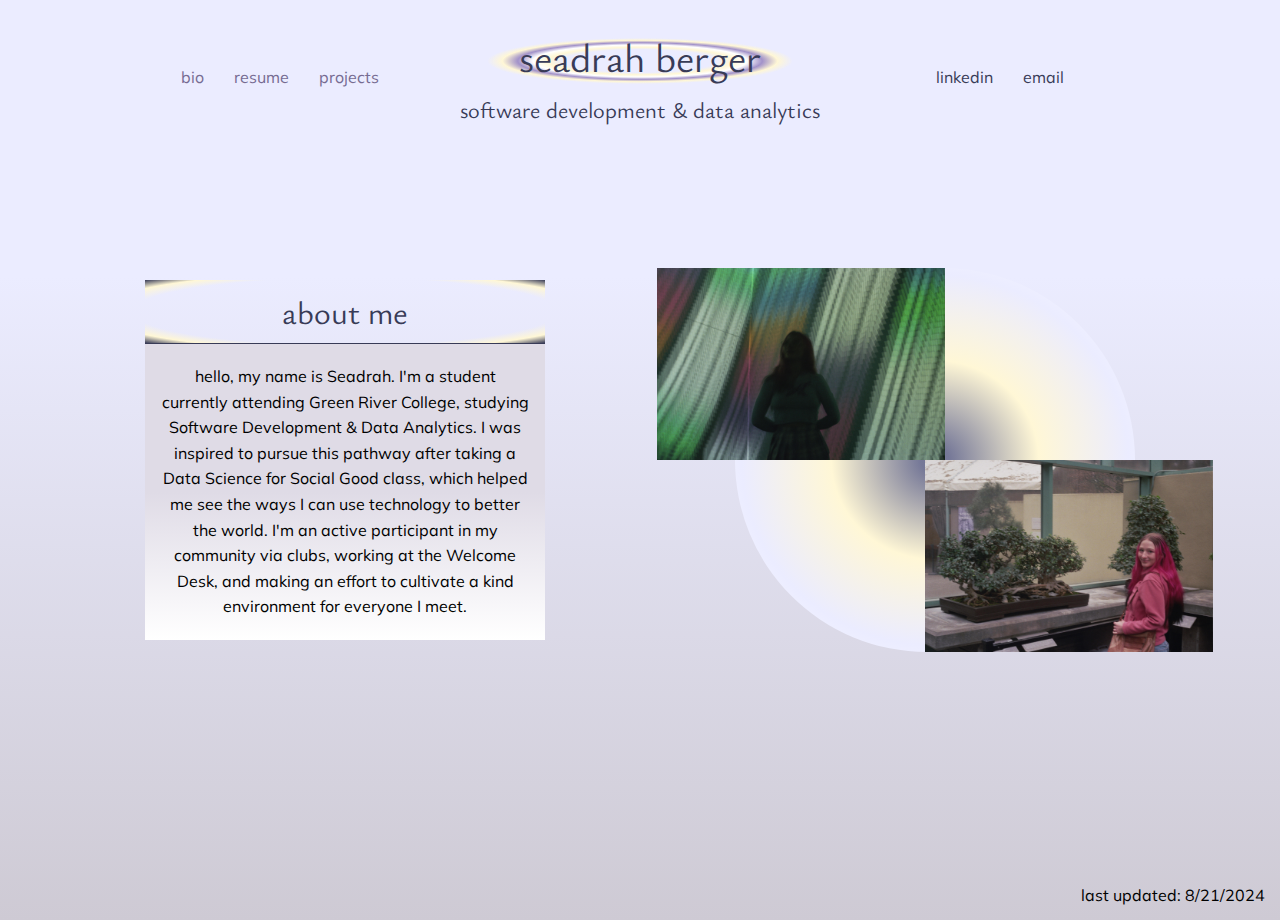
==== index.html @ 84c79774 "Add files via upload" ====
<!-- FINAL PROJECT: BIO PAGE -->

<!-- 
author: Seadrah Berger
date: 8/20/2024
file name: index.html
-->

<!DOCTYPE html>
<html lang="en">
  <head>
    <meta charset="UTF-8" />
    <meta name="viewport" content="width=device-width, initial-scale=1.0" />

    <title>Bio</title>

    <!-- STYLESHEETS -->
    <link rel="stylesheet" href="styles/reset.css" />
    <link rel="stylesheet" href="styles/layout.css" />
    <link rel="stylesheet" href="styles/individual/index.css" />

    <!-- FONTS -->

    <!-- YSABEAU -->
    <link rel="preconnect" href="https://fonts.googleapis.com" />
    <link rel="preconnect" href="https://fonts.gstatic.com" crossorigin />
    <link
      href="https://fonts.googleapis.com/css2?family=Ysabeau+Office:ital,wght@0,1..1000;1,1..1000&display=swap"
      rel="stylesheet"
    />

    <!-- MULISH (sans-serif) -->
    <link rel="preconnect" href="https://fonts.googleapis.com" />
    <link rel="preconnect" href="https://fonts.gstatic.com" crossorigin />
    <link
      href="https://fonts.googleapis.com/css2?family=Mulish:ital,wght@0,200..1000;1,200..1000&display=swap"
      rel="stylesheet"
    />
  </head>

  <body>
    <header>
      <nav>
        <ul>
          <li><a href="index.html">bio</a></li>
          <li><a href="resume.html">resume</a></li>
          <li><a href="projects.html">projects</a></li>
        </ul>
      </nav>

      <div class="title">
        <h1>seadrah berger</h1>
        <h2>software development & data analytics</h2>
      </div>

      <aside>
        <ul>
          <li>
            <a href="https://www.linkedin.com/in/seadrah-berger-ba44b62b3/"
              >linkedin</a
            >
          </li>
          <li><a href="mailto: seadrahberger28@gmail.com">email</a></li>
        </ul>
      </aside>
    </header>

    <main>
      <article>
        <h2>about me</h2>
        <p>
          hello, my name is Seadrah. I'm a student currently attending Green
          River College, studying Software Development & Data Analytics. I was
          inspired to pursue this pathway after taking a Data Science for Social
          Good class, which helped me see the ways I can use technology to
          better the world. I'm an active participant in my community via clubs,
          working at the Welcome Desk, and making an effort to cultivate a kind
          environment for everyone I meet.
        </p>
      </article>
      <aside>
        <img
          src="img/colorful_self_pic.jpg"
          alt="Seadrah standing in front of colorful lights"
        />
        <img
          src="img/with_trees_self_pic.jpg"
          alt="Seadrah standing in front of bonsai trees."
        />
      </aside>
    </main>

    <footer>last updated: 8/21/2024</footer>
  </body>
</html>
---- styles/layout.css ----
/* GENERAL LAYOUT */

/* 
author: Seadrah Berger
date: 8/20/2024
file name: layout.css
 */

body {
  height: 100%;
  margin: 0;
  padding: 0;
  display: grid;
  grid-template-rows: 1fr 3fr 1fr;
  grid-template-areas:
    "head head"
    "main main"
    "footer footer";
}

header {
  grid-area: head;
  display: grid;
  grid-template-columns: 1fr 1fr 1fr;
  grid-template-areas: "nav title contact";
  text-align: center;
  padding: 30px;
  margin-bottom: 30px;
  align-self: center;
  justify-self: center;
}

nav {
  grid-area: nav;
  align-self: center;
  justify-self: center;
}

nav ul {
  display: flex;
  flex-direction: row;
  gap: 30px;
}

.title {
  grid-area: title;
  align-self: center;
  width: auto;
  max-width: 35em;
}

.title h1 {
  font-size: 2.5em;
  margin-bottom: 10px;
  background-image: radial-gradient(
    #ebecff 30%,
    #fff7d6,
    rgb(255, 255, 255),
    #a292c9,
    #fff7d6,
    #383b5700 60%
  );
  background-position: 0 4px;
}

.title h2 {
  font-size: 1.4em;
}

header aside {
  grid-area: contact;
  justify-self: center;
  align-self: center;
  text-align: left;
}

header aside ul {
  display: flex;
  flex-direction: row;
  gap: 30px;
}

a {
  text-decoration: none;
  color: inherit;
}

nav a {
  color: #766b92;
}

a:hover {
  font-style: italic;
  color: #a292c9;
}

main {
  grid-area: main;
  align-self: center;
}

main article {
  display: none;
}

main aside {
  display: none;
}

main section {
  display: none;
}

aside {
  grid-area: aside;
}

footer {
  grid-area: footer;
  text-align: right;
  align-self: end;
  height: auto;
  padding: 15px;
}

body {
  font-family: Mulish, sans-serif;
  background-image: linear-gradient(to bottom, #ebecff 30%, #cecad4);
}

header {
  background-color: #ebecff;
  color: #383b57;
}

h1,
h2,
h3 {
  font-family: "Ysabeau Office", serif;
  color: #383b57;
}
---- styles/individual/index.css ----
/* INDEX PAGE */

/* 
author: Seadrah Berger
date: 8/22/2024
file name: index.css
 */

main {
  display: flex;
  flex-direction: row;
  justify-content: space-around;
  align-items: center;
}

main article {
  margin-left: 50px;
}
main article,
main aside {
  display: block;
  max-width: 400px;
}

main article p {
  background-image: linear-gradient(to top, #ffffff, #dfdbe6 50%);
  padding: 20px 15px;
  line-height: 1.6em;
  border-top: #383b57 1px solid;
  text-align: center;
}

main article h2 {
  font-size: 2em;
  color: #383b57;
  text-align: center;
  background-image: radial-gradient(#dfdbe600 75%, #fff7d6, #383b57);
  padding: 10px;
}

main aside {
  display: grid;
  grid-template-columns: 1fr 1fr;
  grid-template-rows: 1fr 1fr;
  background-image: radial-gradient(
    #4a4e74b7 5%,
    #fff7d6,
    #ebecff,
    rgb(255, 255, 255)
  );
  border-radius: 900px;
  align-items: center;
  justify-content: center;
  margin-right: 50px;
}

main aside img {
  max-width: 18em;
  height: auto;
}

main aside img:first-child {
  grid-row: 1 / 2;
  grid-column: 1 / 2;
  transform: translateX(10px);
}

main aside img:last-child {
  transform: translateX(-10px);
  grid-row: 2 / 3;
  grid-column: 2 / 3;
}

/* MEDIA QUERIES */

@media screen and (max-width: 1095px) {
  body {
    padding: 0;
  }

  .title h2 {
    font-size: 1.3em;
  }

  main {
    margin: 0;
    padding: 0;
    column-gap: 0;
    align-items: start;
    height: 350px;
  }

  main aside {
    align-self: end;
    margin-right: 0;
  }

  main aside img {
    max-width: 240px;
  }

  main article {
    max-width: 350px;
    max-height: 400px;
    font-size: 0.9em;
    margin-left: 0;
  }
}

@media screen and (max-width: 960px) {
  body {
    grid-template-rows: 1fr 3fr 0.5fr;
  }

  main {
    flex-direction: column-reverse;
    padding-top: 0;
    height: auto;
    justify-content: space-between;
    gap: 80px;
  }

  main aside {
    align-self: center;
  }

  main article {
    align-self: center;
  }
}

@media screen and (max-width: 820px) {
  header {
    grid-area: head;
    display: grid;
    grid-template-columns: 1fr 1fr;
    grid-template-rows: 1fr 1fr;
    grid-template-areas:
      "title title"
      "nav contact";
    margin-bottom: 15px;

    column-gap: 25px;
  }
}

@media screen and (max-width: 660px) {
  body {
    grid-template-rows: 0.5fr 2fr 0.5fr;
  }

  main aside img {
    max-width: 170px;
  }

  main article {
    max-width: 300px;
  }

  header nav ul {
    padding: 0px;
    font-size: 0.9em;
    justify-content: flex-start;
    gap: 10px;
  }

  header aside ul {
    font-size: 0.9em;
    gap: 12px;
  }
}
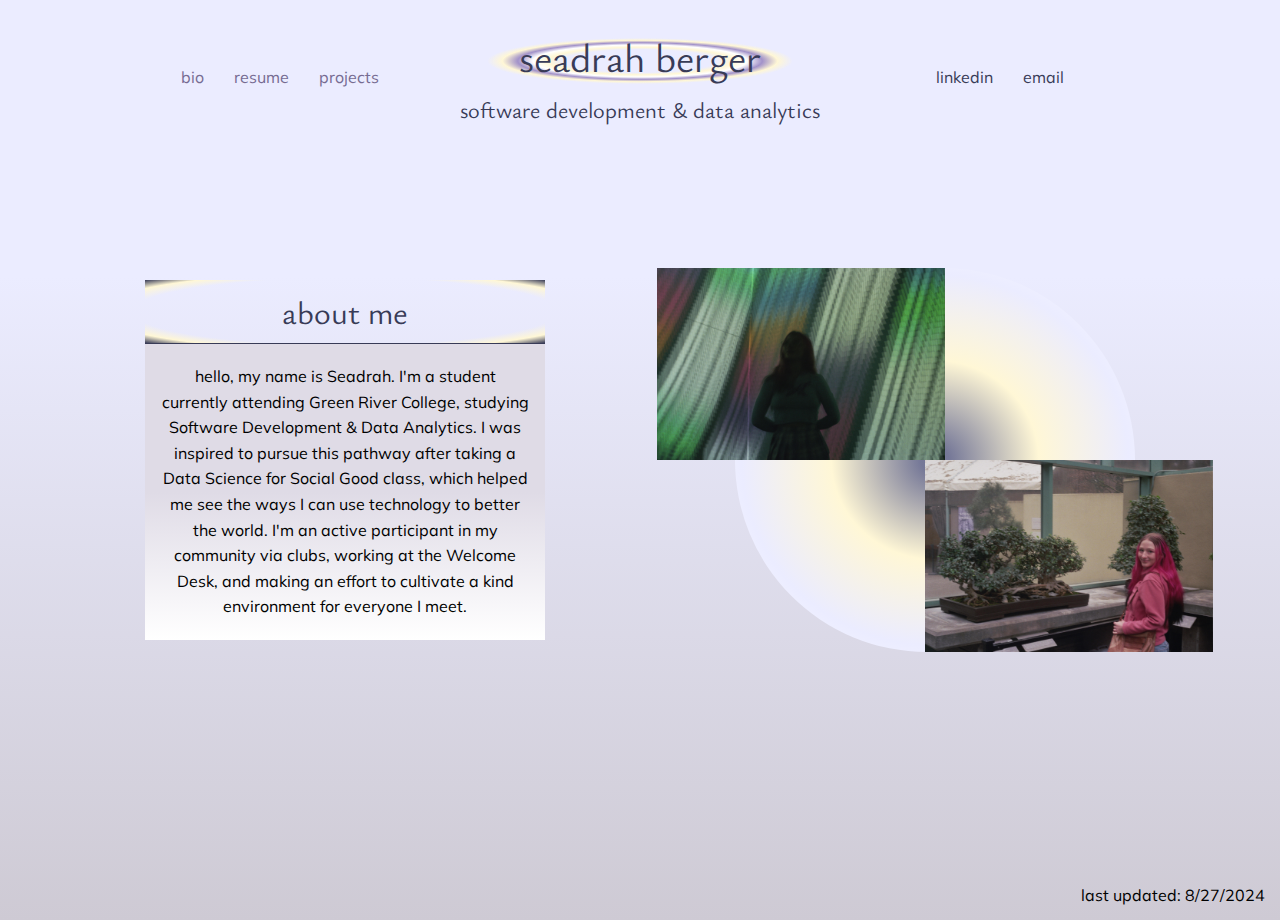
==== commit 19b8b669: "date update index.html" ====
--- a/index.html
+++ b/index.html
@@ -90,6 +90,6 @@
       </aside>
     </main>
 
-    <footer>last updated: 8/21/2024</footer>
+    <footer>last updated: 8/27/2024</footer>
   </body>
 </html>
--- a/styles/layout.css
+++ b/styles/layout.css
@@ -7,8 +7,7 @@
  */
 
 body {
-  height: 100%;
-  margin: 0;
+  min-height: 100vh;
   padding: 0;
   display: grid;
   grid-template-rows: 1fr 3fr 1fr;
